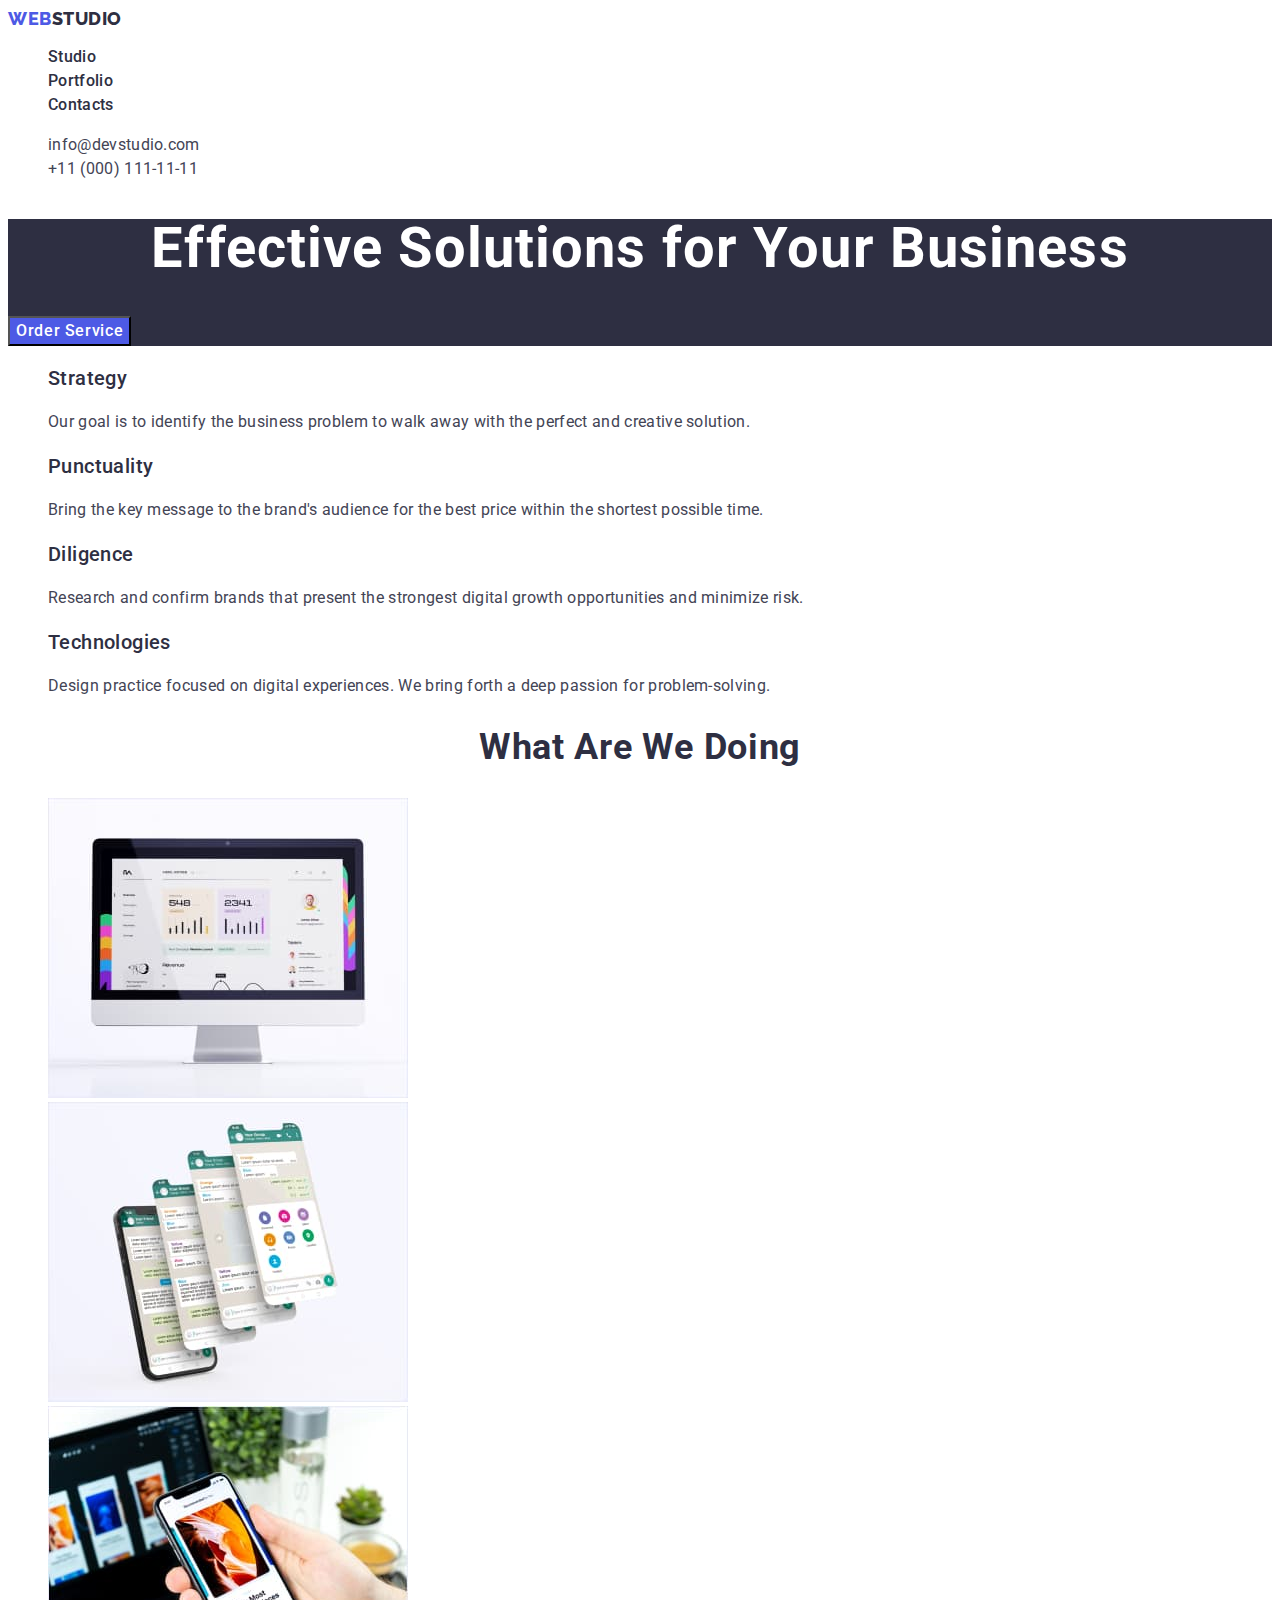
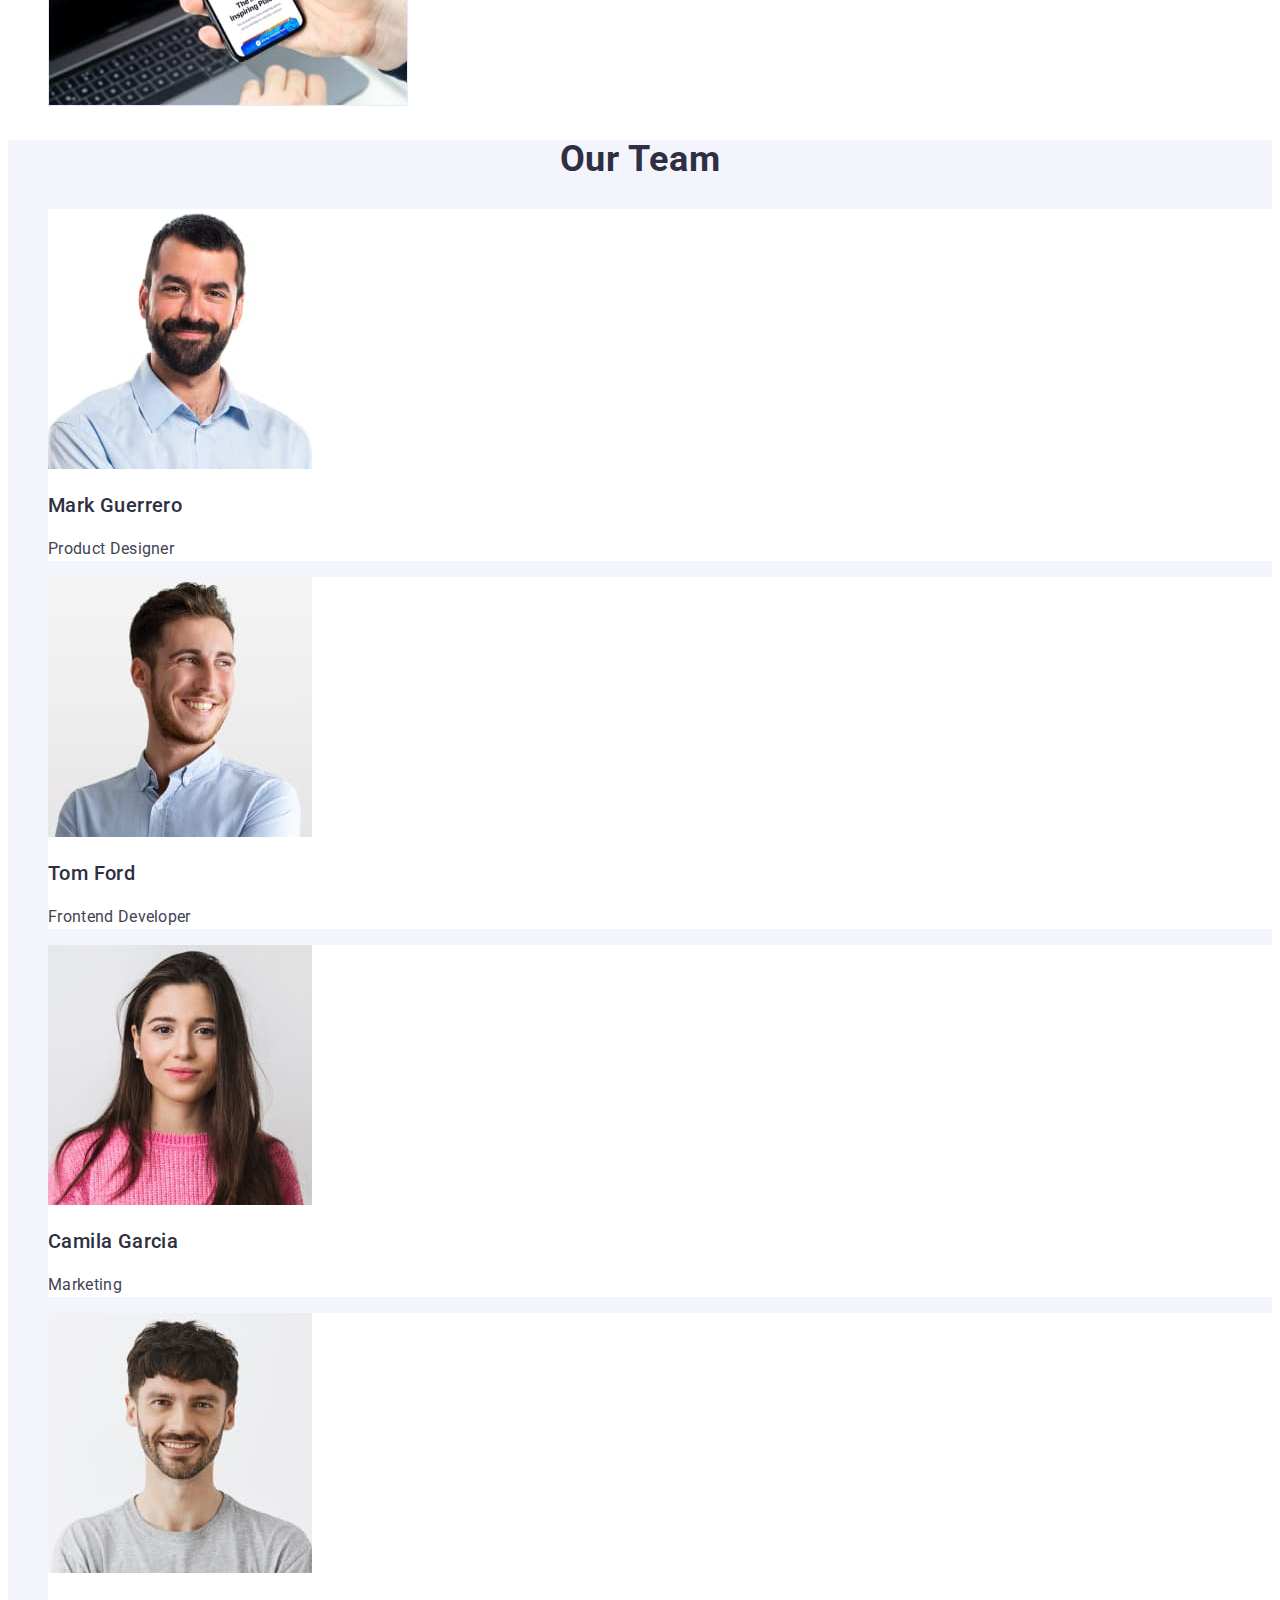
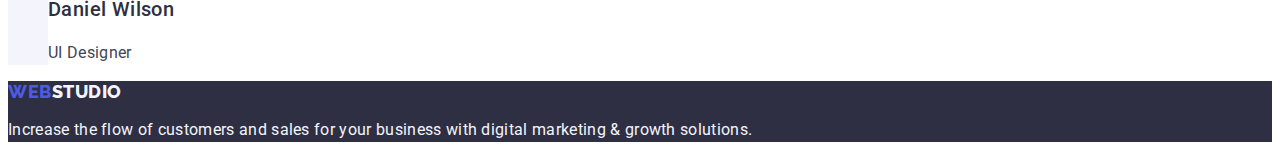
==== index.html @ 57d8a475 "Initial commit" ====
<!DOCTYPE html>
<html lang="en">
  <head>
    <meta charset="UTF-8" />
    <meta name="viewport" content="width=device-width, initial-scale=1.0" />
    <title>Effective Solutions for Your Business</title>
    <link rel="preconnect" href="https://fonts.googleapis.com">
    <link rel="preconnect" href="https://fonts.gstatic.com" crossorigin>
    <link href="https://fonts.googleapis.com/css2?family=Raleway:wght@800&family=Roboto:wght@400;500;700;900&display=swap" rel="stylesheet">
    <link rel="stylesheet" href="./css/styles.css" />
  </head>
  <body>
    <header>
      <nav>
        <a href="./index.html" class="logo link">Web<span class="hlogo-span">Studio</span></a>
        <ul class="list">
          <li><a href="./index.html" class="nlist-link link">Studio</a></li>
          <li><a href="./portfolio.html" class="nlist-link link">Portfolio</a></li>
          <li><a href="" class="nlist-link link">Contacts</a></li>
        </ul>
      </nav>

      <address class="address">
        <ul class="list">
          <li>
            <a href="mailto:info@devstudio.com" class="addr-link link">info@devstudio.com</a>
          </li>
          <li>
            <a href="tel:+110001111111" class="addr-link link">+11 (000) 111-11-11</a>
          </li>
        </ul>
      </address>
    </header>

    <main>
      <!-- section hero -->
      <section class="section-hero">
        <h1 class="hero-title">Effective Solutions for Your Business</h1>
        <button class="hero-btn" type="button">Order Service</button>
      </section>

      <!-- second section -->
      <section>
        <h2 hidden>second section</h2>
        <ul class="list">
          <li>
            <h3 class="feature-h">Strategy</h3>
            <p class="feature-p">
              Our goal is to identify the business problem to walk away with the perfect and
              creative solution.
            </p>
          </li>
          <li>
            <h3 class="feature-h">Punctuality</h3>
            <p class="feature-p">
              Bring the key message to the brand's audience for the best price within the shortest
              possible time.
            </p>
          </li>
          <li>
            <h3 class="feature-h">Diligence</h3>
            <p class="feature-p">
              Research and confirm brands that present the strongest digital growth opportunities
              and minimize risk.
            </p>
          </li>
          <li>
            <h3 class="feature-h">Technologies</h3>
            <p class="feature-p">
              Design practice focused on digital experiences. We bring forth a deep passion for
              problem-solving.
            </p>
          </li>
        </ul>
      </section>

      <!-- third section -->
      <section>
        <h2 class="doing-h">What are we doing</h2>
        <ul class="list">
          <li><img src="./images/main/work/monitor.jpg" alt="monitor with diagrams" width="360" /></li>
          <li>
            <img src="./images/main/work/phone_trippled.jpg" alt="phone screenshots" width="360"/>
          </li>
          <li>
            <img src="./images/main/work/phone_pc.jpg" alt="phone and laptop" width="360" />
          </li>
        </ul>
      </section>

      <!-- fouth section -->
      <section class="team-section">
        <h2 class="doing-h">Our Team</h2>
        <ul class="list">
          <li class="team-item">
            <img src="./images/main/team/mark_guerrero.jpg" alt="Mark Guerrero" width="264" />
            <h3 class="team-h">Mark Guerrero</h3>
            <p class="team-p">Product Designer</p>
          </li>
          <li class="team-item">
            <img src="./images/main/team/tom_ford.jpg" alt="Tom Ford" width="264" />
            <h3 class="team-h">Tom Ford</h3>
            <p class="team-p">Frontend Developer</p>
          </li>
          <li class="team-item">
            <img src="./images/main/team/camila_garcia.jpg" alt="Camila Garcia" width="264" />
            <h3 class="team-h">Camila Garcia</h3>
            <p class="team-p">Marketing</p>
          </li>
          <li class="team-item">
            <img src="./images/main/team/daniel_wilson.jpg" alt="Daniel Wilson" width="264" />
            <h3 class="team-h">Daniel Wilson</h3>
            <p class="team-p">UI Designer</p>
          </li>
        </ul>
      </section>
    </main>

    <!-- footer -->
    <footer class="footer">
      <a href="./index.html" class="logo link">Web<span class="flogo-span">Studio</span></a>
      <p class="footer-p">
        Increase the flow of customers and sales for your business with digital marketing & growth
        solutions.
      </p>
    </footer>
  </body>
</html>
---- css/styles.css ----
:root {
    --main-color: #2E2F42;
    --logo-color: #4D5AE5;
    --light-color: #FFFFFF;
    --dark-color: #434455;
    --btn-hover: #404BBF;
    --btn-active: #f4f4fd;
    --prim-fnt: Roboto, sans-serif;
    --sec-fnt: Raleway, sans-serif;
}

body {
    font-family: var(--prim-fnt);
    color: var(--dark-color);
    background-color: var(--light-color);
    text-decoration: none;
    font-style: normal;
}

ul,
ol {
    list-style-type: none;
}

.link {
    text-decoration: none;
}

a, address {
    text-decoration: none;
    color: currentColor;
    font-style: inherit;
    color: var(--main-color);
}

/* logo header */
.logo {
    font-family: var(--sec-fnt);
    text-transform: uppercase;
    text-decoration: none;
    color: var(--logo-color);
    font-weight: 800;
    font-size: 18px;
    line-height: 1.17;
    letter-spacing: 0.03em;
}

.hlogo-span {
    color: var(--main-color);
}

.list {
    list-style: none;
}

.nlist-link {
    font-weight: 500;
    font-size: 16px;
    line-height: 1.5;
    letter-spacing: 0.02em;
    color: var(--main-color);
}

.nlist-link:hover,
.nlist-link:focus,
.addr-link:hover,
.addr-link:focus {
    color: #404bbf;

}

.addr-link {
    font-size: 16px;
    line-height: 1.5;
    letter-spacing: 0.02em;
    color: var(--dark-color);
}

/* footer */
.footer {
    background-color: var(--main-color);
    color: var(--light-color);
}

.flogo-span {
    color: #F4F4FD;
}

.footer-p {
    line-height: 1.5;
    color: #F4F4FD;
    letter-spacing: 0.02em;
}


/* hero section */
.section-hero {
    background-color: var(--main-color);
}

.hero-title {
    color: var(--light-color);
    font-size: 56px;
    font-weight: 700;
    line-height: 1.07;
    letter-spacing: 0.02em;
    text-align: center;
}

.hero-btn {
    background-color: var(--logo-color);
    font-family: var(--prim-fnt);
    color: var(--light-color);
    font-size: 16px;
    font-weight: 500;
    line-height: 1.5;
    cursor: pointer;
    letter-spacing: 0.04em;
    text-align: center;
}

.hero-btn:hover, .hero-btn:focus {
    background-color: var(--btn-hover);
}

/* second section */
.feature-h {
    font-weight: 500;
    font-size: 20px;
    line-height: 1.2;
    letter-spacing: 0.02em;
    color: var(--main-color)
}

.feature-p {
    font-size: 16px;
    line-height: 1.5;
    letter-spacing: 0.02em;
    color: var(--dark-color);
}

/* third section */

.doing-h {
    font-size: 36px;
    line-height: 1.11;
    text-align: center;
    letter-spacing: 0.02em;
    text-transform: capitalize;
    color: var(--main-color);
}

/* fourth section */

.team-section {
    background-color: #F4F4FD;
}

.team-item {
    background-color: var(--light-color);
}

.team-h {
    font-weight: 500;
    font-size: 20px;
    line-height: 1.2;
    letter-spacing: 0.02em;
    color: var(--main-color)
}

.team-p {
    font-size: 16px;
    line-height: 1.5;
    letter-spacing: 0.02em;
    color: var(--dark-color);
}

/* portfolio button list */

.btn-list button {
    text-transform: capitalize
}

.btn-item {
    font-family: var(--prim-fnt);
    font-weight: 500;
    font-size: 16px;
    line-height: 1.5;
    text-transform: capitalize;
    letter-spacing: 0.04em;
    background-color: var(--btn-active);
    color: var(--logo-color);
    cursor: pointer;
}

.btn-item:hover,
.btn-item:focus,
.btn-item:hover,
.btn-item:focus {
    color: var(--light-color);
    background-color: var(--btn-hover);
} 


.portfolio-section {
    text-transform: capitalize;
}

.portfolio-section h3 p {
    text-transform: inherit;
}
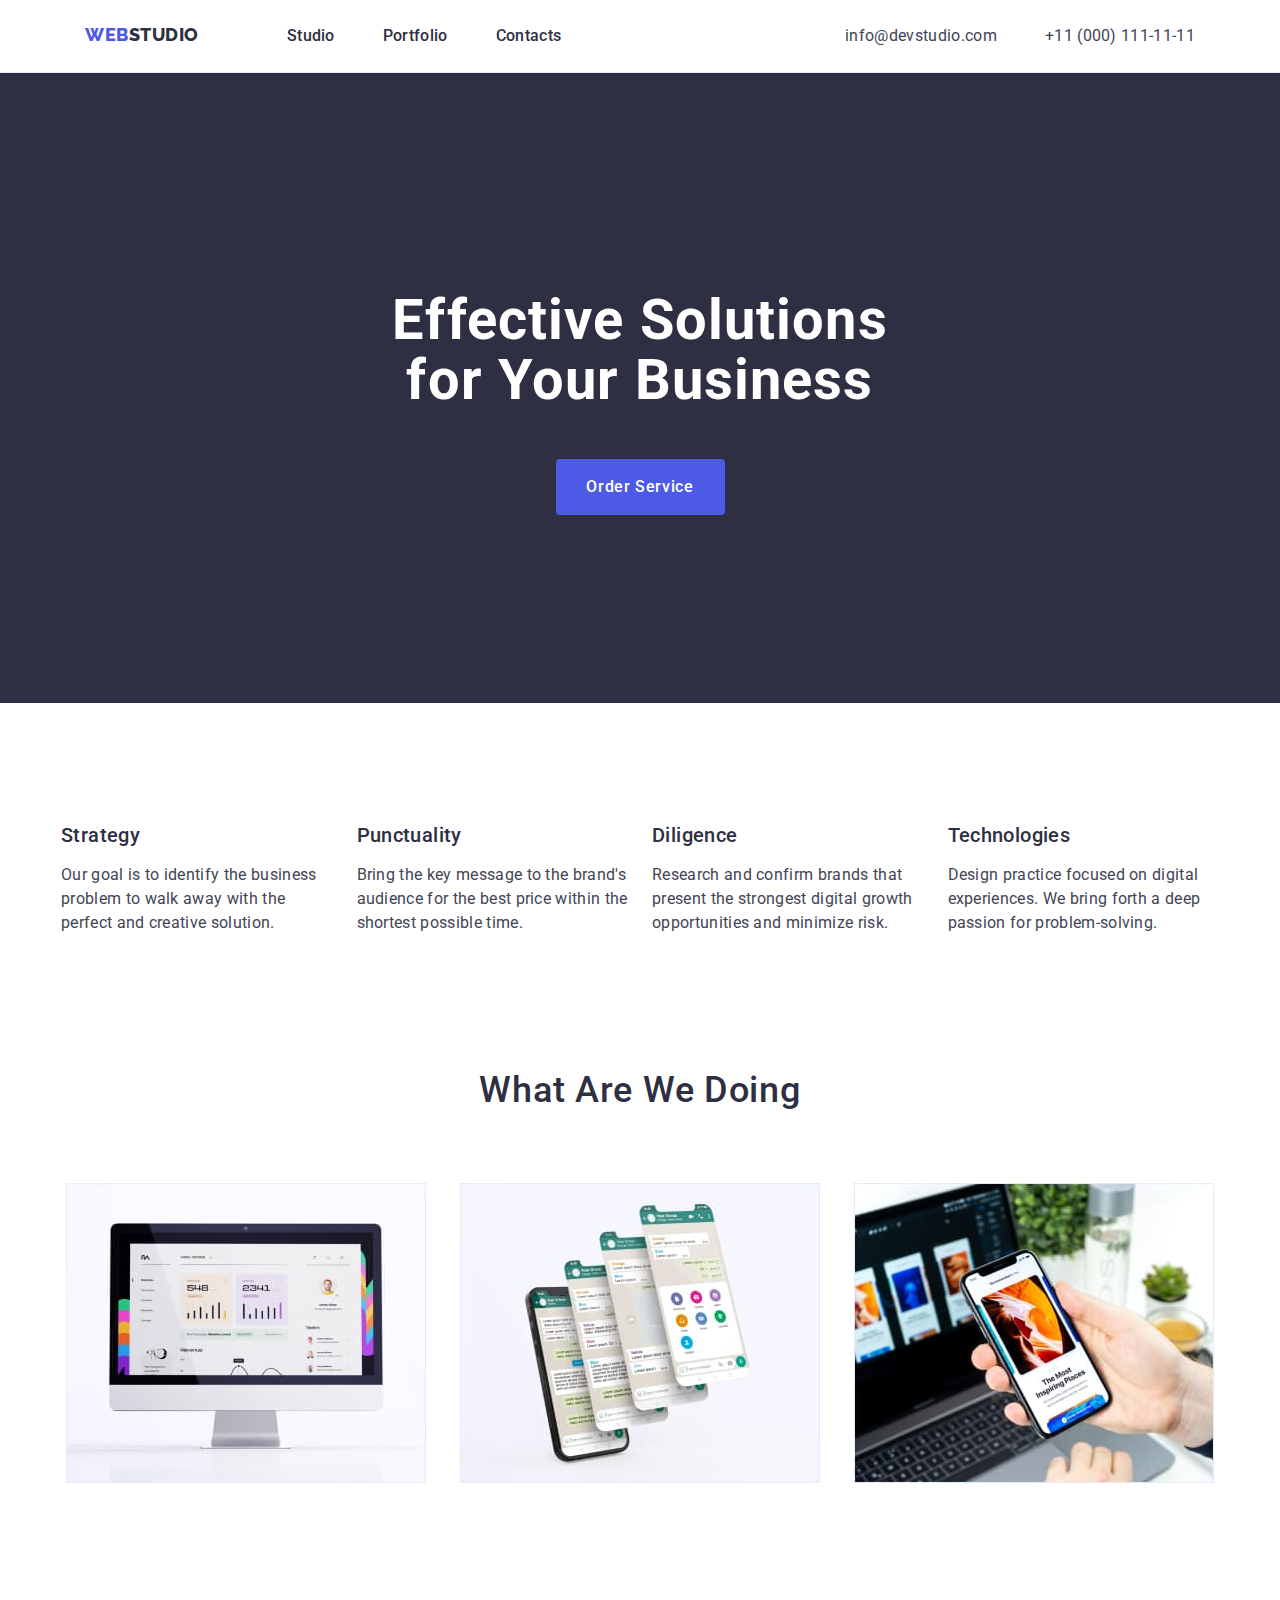
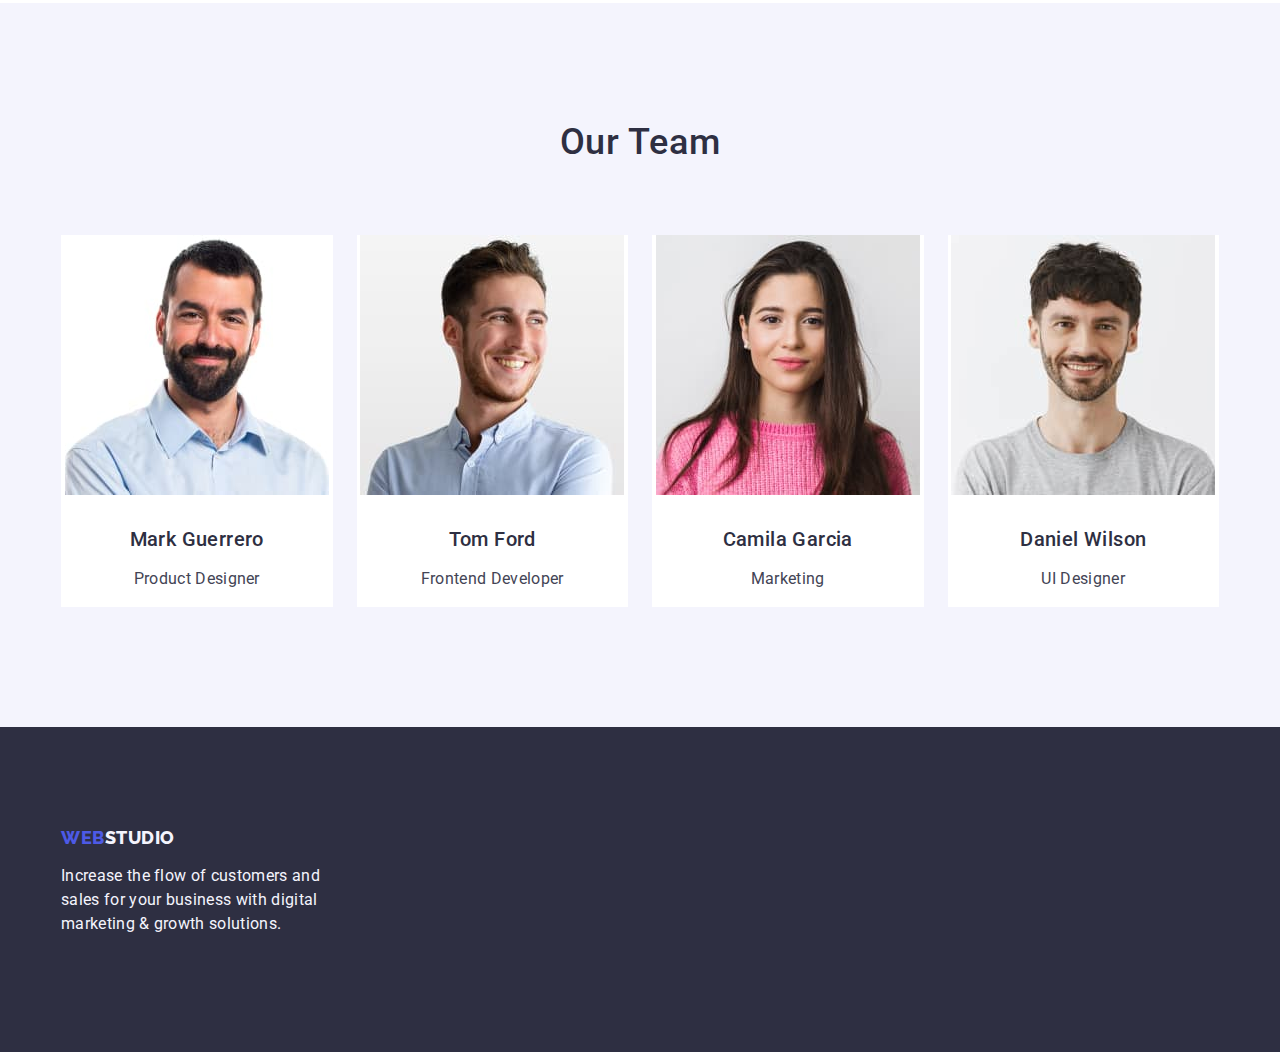
==== commit 1b66d4c1: "third-task-first-try" ====
--- a/index.html
+++ b/index.html
@@ -10,119 +10,137 @@
     <link rel="stylesheet" href="./css/styles.css" />
   </head>
   <body>
-    <header>
-      <nav>
-        <a href="./index.html" class="logo link">Web<span class="hlogo-span">Studio</span></a>
-        <ul class="list">
-          <li><a href="./index.html" class="nlist-link link">Studio</a></li>
-          <li><a href="./portfolio.html" class="nlist-link link">Portfolio</a></li>
-          <li><a href="" class="nlist-link link">Contacts</a></li>
-        </ul>
-      </nav>
+    <div class="page-container">
+      <header class="header">
+        <div class="header-div container">
+          <nav class="menu">
+            <a href="./index.html" class="logo link">Web<span class="hlogo-span">Studio</span></a>
+            <ul class="list header-list">
+              <li><a href="./index.html" class="nlist-link link">Studio</a></li>
+              <li><a href="./portfolio.html" class="nlist-link link">Portfolio</a></li>
+              <li><a href="" class="nlist-link link">Contacts</a></li>
+            </ul>
+          </nav>
+          <address class="address">
+            <ul class="list addr-list">
+              <li>
+                <a href="mailto:info@devstudio.com" class="addr-link link">info@devstudio.com</a>
+              </li>
+              <li>
+                <a href="tel:+110001111111" class="addr-link link">+11 (000) 111-11-11</a>
+              </li>
+            </ul>
+          </address>
+        </div>
+      </header>
 
-      <address class="address">
-        <ul class="list">
-          <li>
-            <a href="mailto:info@devstudio.com" class="addr-link link">info@devstudio.com</a>
-          </li>
-          <li>
-            <a href="tel:+110001111111" class="addr-link link">+11 (000) 111-11-11</a>
-          </li>
-        </ul>
-      </address>
-    </header>
+      <main>
+        <!-- section hero -->
+        <section class="section-hero">
+          <div class="container">          
+            <h1 h1 class="hero-title">Effective Solutions for Your Business</h1>
+            <button class="hero-btn" type="button">Order Service</button>
+          </div> 
 
-    <main>
-      <!-- section hero -->
-      <section class="section-hero">
-        <h1 class="hero-title">Effective Solutions for Your Business</h1>
-        <button class="hero-btn" type="button">Order Service</button>
-      </section>
+        </section>
 
-      <!-- second section -->
-      <section>
-        <h2 hidden>second section</h2>
-        <ul class="list">
-          <li>
-            <h3 class="feature-h">Strategy</h3>
-            <p class="feature-p">
-              Our goal is to identify the business problem to walk away with the perfect and
-              creative solution.
+        <!-- second section -->
+        <section class="second-section">
+          <div class="container">          
+            <h2 class="visually-hidden">second section</h2>
+            <ul class="list second-s-ul">
+              <li class="feature-list-item">
+                <h3 class="feature-h">Strategy</h3>
+                <p class="feature-p">
+                  Our goal is to identify the business problem to walk away with the perfect and
+                  creative solution.
+                </p>
+              </li>
+              <li class="feature-list-item">
+                <h3 class="feature-h">Punctuality</h3>
+                <p class="feature-p">
+                  Bring the key message to the brand's audience for the best price within the shortest
+                  possible time.
+                </p>
+              </li>
+              <li class="feature-list-item">
+                <h3 class="feature-h">Diligence</h3>
+                <p class="feature-p">
+                  Research and confirm brands that present the strongest digital growth opportunities
+                  and minimize risk.
+                </p>
+              </li>
+              <li class="feature-list-item">
+                <h3 class="feature-h">Technologies</h3>
+                <p class="feature-p">
+                  Design practice focused on digital experiences. We bring forth a deep passion for
+                  problem-solving.
+                </p>
+              </li>
+            </ul>
+          </div>          
+        </section>
+
+        <!-- third section -->
+        <section class="third-section">
+          <div class="container">
+            <h2 class="doing-h">What are we doing</h2>
+            <ul class="list doing-ul">
+              <li class="doing-item">
+                <img src="./images/main/work/monitor.jpg" alt="monitor with diagrams" width="360" />
+              </li>
+              <li class="doing-item">
+                <img src="./images/main/work/phone_trippled.jpg" alt="phone screenshots" width="360"/>
+              </li>
+              <li class="doing-item">
+                <img src="./images/main/work/phone_pc.jpg" alt="phone and laptop" width="360" />
+              </li>
+            </ul>
+          </div>
+        </section>
+
+        <!-- fouth section -->
+        <section class="team-section">
+          <div class="container">          
+            <h2 class="team-h">Our Team</h2>
+            <ul class="list team-list">
+              <li class="team-item">
+                <img src="./images/main/team/mark_guerrero.jpg" alt="Mark Guerrero" width="264" height="260" />
+                <h3 class="team-name">Mark Guerrero</h3>
+                <p class="team-position">Product Designer</p>
+              </li>
+              <li class="team-item">
+                <img src="./images/main/team/tom_ford.jpg" alt="Tom Ford" width="264" height="260" />
+                <h3 class="team-name">Tom Ford</h3>
+                <p class="team-position">Frontend Developer</p>
+              </li>
+              <li class="team-item">
+                <img src="./images/main/team/camila_garcia.jpg" alt="Camila Garcia" width="264" height="260" />
+                <h3 class="team-name">Camila Garcia</h3>
+                <p class="team-position">Marketing</p>
+              </li>
+              <li class="team-item">
+                <img src="./images/main/team/daniel_wilson.jpg" alt="Daniel Wilson" width="264" height="260" />
+                <h3 class="team-name">Daniel Wilson</h3>
+                <p class="team-position">UI Designer</p>
+              </li>
+            </ul>
+          </div>
+        </section>
+      </main>
+
+      <!-- footer -->
+      <footer class="footer">
+        <div class="container">
+          <div class="footer-block">
+            <a href="./index.html" class="logo flogo link">Web<span class="flogo-span">Studio</span></a>
+            <p class="footer-p">
+              Increase the flow of customers and sales for your business with digital marketing & growth
+              solutions.
             </p>
-          </li>
-          <li>
-            <h3 class="feature-h">Punctuality</h3>
-            <p class="feature-p">
-              Bring the key message to the brand's audience for the best price within the shortest
-              possible time.
-            </p>
-          </li>
-          <li>
-            <h3 class="feature-h">Diligence</h3>
-            <p class="feature-p">
-              Research and confirm brands that present the strongest digital growth opportunities
-              and minimize risk.
-            </p>
-          </li>
-          <li>
-            <h3 class="feature-h">Technologies</h3>
-            <p class="feature-p">
-              Design practice focused on digital experiences. We bring forth a deep passion for
-              problem-solving.
-            </p>
-          </li>
-        </ul>
-      </section>
-
-      <!-- third section -->
-      <section>
-        <h2 class="doing-h">What are we doing</h2>
-        <ul class="list">
-          <li><img src="./images/main/work/monitor.jpg" alt="monitor with diagrams" width="360" /></li>
-          <li>
-            <img src="./images/main/work/phone_trippled.jpg" alt="phone screenshots" width="360"/>
-          </li>
-          <li>
-            <img src="./images/main/work/phone_pc.jpg" alt="phone and laptop" width="360" />
-          </li>
-        </ul>
-      </section>
-
-      <!-- fouth section -->
-      <section class="team-section">
-        <h2 class="doing-h">Our Team</h2>
-        <ul class="list">
-          <li class="team-item">
-            <img src="./images/main/team/mark_guerrero.jpg" alt="Mark Guerrero" width="264" />
-            <h3 class="team-h">Mark Guerrero</h3>
-            <p class="team-p">Product Designer</p>
-          </li>
-          <li class="team-item">
-            <img src="./images/main/team/tom_ford.jpg" alt="Tom Ford" width="264" />
-            <h3 class="team-h">Tom Ford</h3>
-            <p class="team-p">Frontend Developer</p>
-          </li>
-          <li class="team-item">
-            <img src="./images/main/team/camila_garcia.jpg" alt="Camila Garcia" width="264" />
-            <h3 class="team-h">Camila Garcia</h3>
-            <p class="team-p">Marketing</p>
-          </li>
-          <li class="team-item">
-            <img src="./images/main/team/daniel_wilson.jpg" alt="Daniel Wilson" width="264" />
-            <h3 class="team-h">Daniel Wilson</h3>
-            <p class="team-p">UI Designer</p>
-          </li>
-        </ul>
-      </section>
-    </main>
-
-    <!-- footer -->
-    <footer class="footer">
-      <a href="./index.html" class="logo link">Web<span class="flogo-span">Studio</span></a>
-      <p class="footer-p">
-        Increase the flow of customers and sales for your business with digital marketing & growth
-        solutions.
-      </p>
-    </footer>
+          </div>
+        </div>
+      </footer>
+    </div>
   </body>
 </html>
--- a/css/styles.css
+++ b/css/styles.css
@@ -7,6 +7,27 @@
     --btn-active: #f4f4fd;
     --prim-fnt: Roboto, sans-serif;
     --sec-fnt: Raleway, sans-serif;
+    --btn: #e7e9fc;
+}
+
+/* Reset */
+h1,
+h2,
+h3,
+h4,
+h5,
+h6,
+ul,
+ol,
+body {
+    margin: 0;
+    padding: 0;
+    box-sizing: border-box;
+}
+
+img {
+    display: block;
+    margin: 0 auto;
 }
 
 body {
@@ -17,6 +38,45 @@
     font-style: normal;
 }
 
+.header {
+    border-bottom: 1px solid #e7e9fc;
+    padding: 24px 0;
+}
+
+.container {
+    width: 1158px;
+    margin: 0 auto;
+    padding: 0 15px;
+}
+
+.header-div {
+    display: flex;
+    align-items: center;
+    justify-content: space-between;
+}
+
+.menu-nav {
+    display: flex;
+    align-items: center;
+    padding: 24px 0;
+}
+
+
+.list {
+    list-style: none;
+}
+
+.menu {
+    display: flex;
+    justify-content: center;
+    gap: 40px;
+}
+
+.header-list, .addr-list {
+    display: flex;
+}
+
+
 ul,
 ol {
     list-style-type: none;
@@ -33,8 +93,13 @@
     color: var(--main-color);
 }
 
+.address {
+    display: flex;
+}
+
 /* logo header */
 .logo {
+    display: flex;
     font-family: var(--sec-fnt);
     text-transform: uppercase;
     text-decoration: none;
@@ -43,22 +108,21 @@
     font-size: 18px;
     line-height: 1.17;
     letter-spacing: 0.03em;
+    padding: 0 24px;
 }
 
 .hlogo-span {
     color: var(--main-color);
 }
 
-.list {
-    list-style: none;
-}
-
 .nlist-link {
     font-weight: 500;
     font-size: 16px;
     line-height: 1.5;
     letter-spacing: 0.02em;
     color: var(--main-color);
+    padding: 0 24px;
+
 }
 
 .nlist-link:hover,
@@ -74,32 +138,22 @@
     line-height: 1.5;
     letter-spacing: 0.02em;
     color: var(--dark-color);
-}
-
-/* footer */
-.footer {
-    background-color: var(--main-color);
-    color: var(--light-color);
-}
-
-.flogo-span {
-    color: #F4F4FD;
-}
-
-.footer-p {
-    line-height: 1.5;
-    color: #F4F4FD;
-    letter-spacing: 0.02em;
-}
-
-
+    padding: 0 24px;
+
+}
 /* hero section */
 .section-hero {
     background-color: var(--main-color);
-}
+    padding: 188px 0;
+}
+
 
 .hero-title {
     color: var(--light-color);
+    max-width: 496px;
+    margin: auto;
+    margin-bottom: 48px;
+    padding-top: 30px;
     font-size: 56px;
     font-weight: 700;
     line-height: 1.07;
@@ -108,6 +162,12 @@
 }
 
 .hero-btn {
+    display: block;
+    margin: 15px auto auto;
+    height: 56px;
+    min-width: 169px;
+    border: none;
+    border-radius: 4px;
     background-color: var(--logo-color);
     font-family: var(--prim-fnt);
     color: var(--light-color);
@@ -124,43 +184,105 @@
 }
 
 /* second section */
+.second-section {
+    padding: 120px 0;
+}
+
+.second-s-ul {
+    display: flex;
+    gap: 24px;
+}
+
+.feature-list-item {
+    flex-basis: calc((100% - 72px) / 4);
+}
+
+.visually-hidden {
+    position: absolute;
+    width: 1px;
+    height: 1px;
+    margin: -1px;
+    border: 0;
+    padding: 0;
+    white-space: nowrap;
+    clip-path: inset(100%);
+    clip: rect(0 0 0 0);
+    overflow: hidden;
+}
+
 .feature-h {
     font-weight: 500;
     font-size: 20px;
     line-height: 1.2;
     letter-spacing: 0.02em;
-    color: var(--main-color)
+    color: var(--main-color);
+    margin-bottom: 8px;
 }
 
 .feature-p {
     font-size: 16px;
     line-height: 1.5;
+    font-weight: 400;
     letter-spacing: 0.02em;
     color: var(--dark-color);
 }
 
 /* third section */
-
-.doing-h {
+.third-section {
+    padding-bottom: 120px;
+
+}
+
+.doing-h, .team-h {
     font-size: 36px;
+    font-weight: 500;
     line-height: 1.11;
     text-align: center;
     letter-spacing: 0.02em;
     text-transform: capitalize;
     color: var(--main-color);
+    margin-bottom: 72px;
+}
+
+.doing-ul, .team-list {
+    display: flex;
+    gap: 24px;
+}
+
+.doing-item {
+   flex-basis: calc((100% - 48px) / 3);
 }
 
 /* fourth section */
-
 .team-section {
-    background-color: #F4F4FD;
+    padding: 120px 0;
+    background-color: var(--btn-active);
+}
+
+.team-list {
+    display: flex;
+    gap: 24px;
 }
 
 .team-item {
+    box-sizing: border-box;
     background-color: var(--light-color);
-}
-
-.team-h {
+    width: calc((100% - 72px) / 4);
+    border-radius: 0px 0px 0px 0px;
+    padding: 0;
+    margin: 0;
+}
+
+.team-image {
+    padding: 0;
+    margin: 0;
+    display: block;
+}
+
+.team-name {
+    margin-top: 32px;
+    text-align: center;
+    margin-bottom: 8px;
     font-weight: 500;
     font-size: 20px;
     line-height: 1.2;
@@ -168,20 +290,28 @@
     color: var(--main-color)
 }
 
-.team-p {
-    font-size: 16px;
+.team-position {
+    font-size: 16px;
+    text-align: center;
     line-height: 1.5;
     letter-spacing: 0.02em;
     color: var(--dark-color);
 }
 
 /* portfolio button list */
-
-.btn-list button {
+.btn-list {
+    margin: 86px auto 72px;
+    display: flex;
+    justify-content: center;
+    gap: 24px;
+}
+
+
+.btn-list .btn {
     text-transform: capitalize
 }
 
-.btn-item {
+.btn {
     font-family: var(--prim-fnt);
     font-weight: 500;
     font-size: 16px;
@@ -191,16 +321,20 @@
     background-color: var(--btn-active);
     color: var(--logo-color);
     cursor: pointer;
-}
-
-.btn-item:hover,
-.btn-item:focus,
-.btn-item:hover,
-.btn-item:focus {
+    padding: 12px 24px;
+    border-radius: 4px;
+    border: 1px solid var(--btn);
+}
+
+.btn:hover,
+.btn:focus,
+.btn:hover,
+.btn:focus {
     color: var(--light-color);
     background-color: var(--btn-hover);
 } 
 
+/* portfolio projicts */
 
 .portfolio-section {
     text-transform: capitalize;
@@ -208,4 +342,75 @@
 
 .portfolio-section h3 p {
     text-transform: inherit;
-}+}
+
+.projects {
+    box-sizing: border-box;
+    margin: 0;
+    padding: 0;
+    display: flex;
+    flex-wrap: wrap;
+    column-gap: 24px;
+    row-gap: 48px;
+    justify-content: center;
+    background-color: var(--light-color);
+}
+
+.proj-item {
+    flex-basis: calc((1128px - 48px) / 3);
+    box-sizing: border-box;
+}
+
+.card-text-blk {
+    padding: 28px 16px;
+    border: 1px solid var(--btn);
+    border-top: none;
+}
+
+.proj-h {
+    margin-bottom: 8px;
+    font-weight: 500;
+    font-size: 20px;
+    line-height: 1.2;
+    letter-spacing: 0.02em;
+}
+
+.proj-p {
+    margin: 0;
+    padding: 0;
+    font-size: 16px;
+    line-height: 1.5;
+    letter-spacing: 0.02em;
+    color: var(--dark-color);
+}
+
+
+/* footer */
+.footer {
+    background-color: var(--main-color);
+    color: var(--light-color);
+    padding: 100px 0;
+}
+
+.footer-block {
+    box-sizing: border-box;
+    width: 264px;
+    padding: 0;
+}
+
+.flogo-span {
+    color: #F4F4FD;
+
+}
+
+.flogo {
+    padding: 0;
+} 
+
+.footer-p {
+    line-height: 1.5;
+    color: var(--btn-active);
+    letter-spacing: 0.02em;
+    font-size: 16px;
+    font-weight: 400;
+}
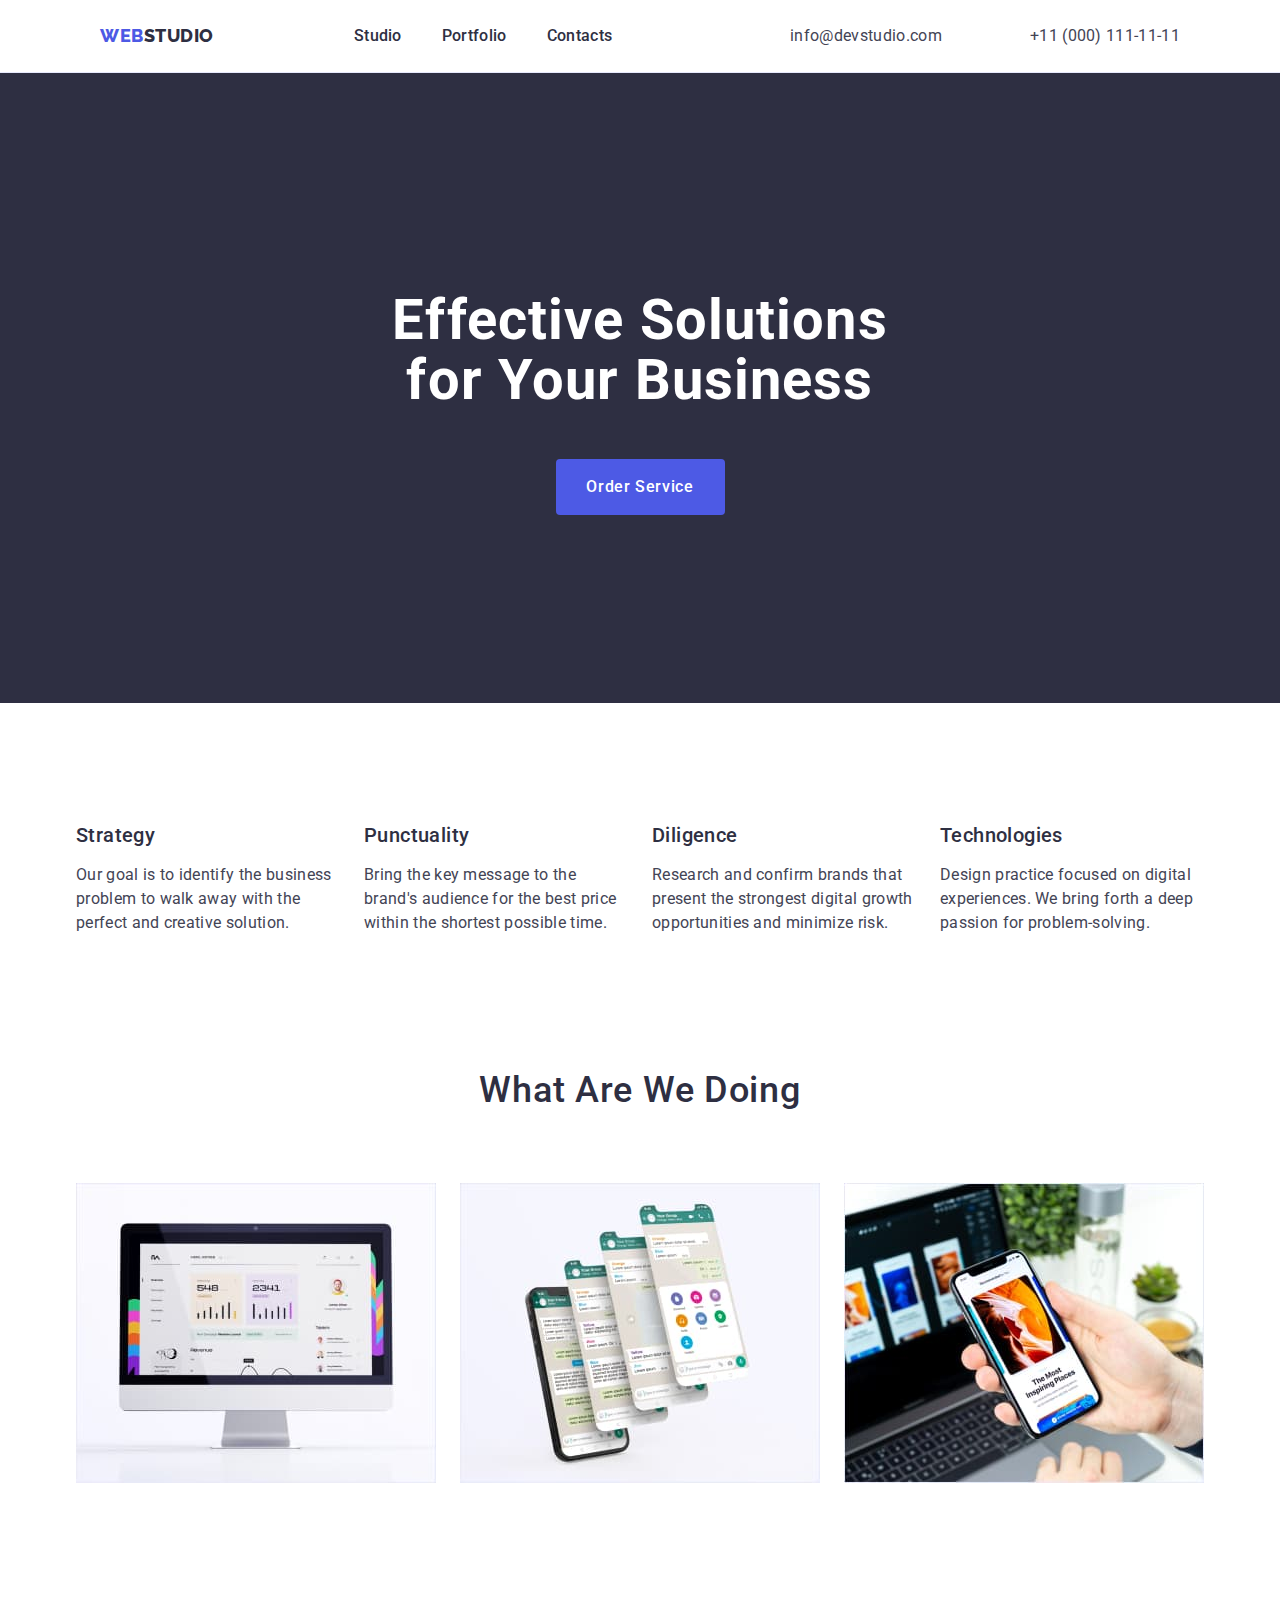
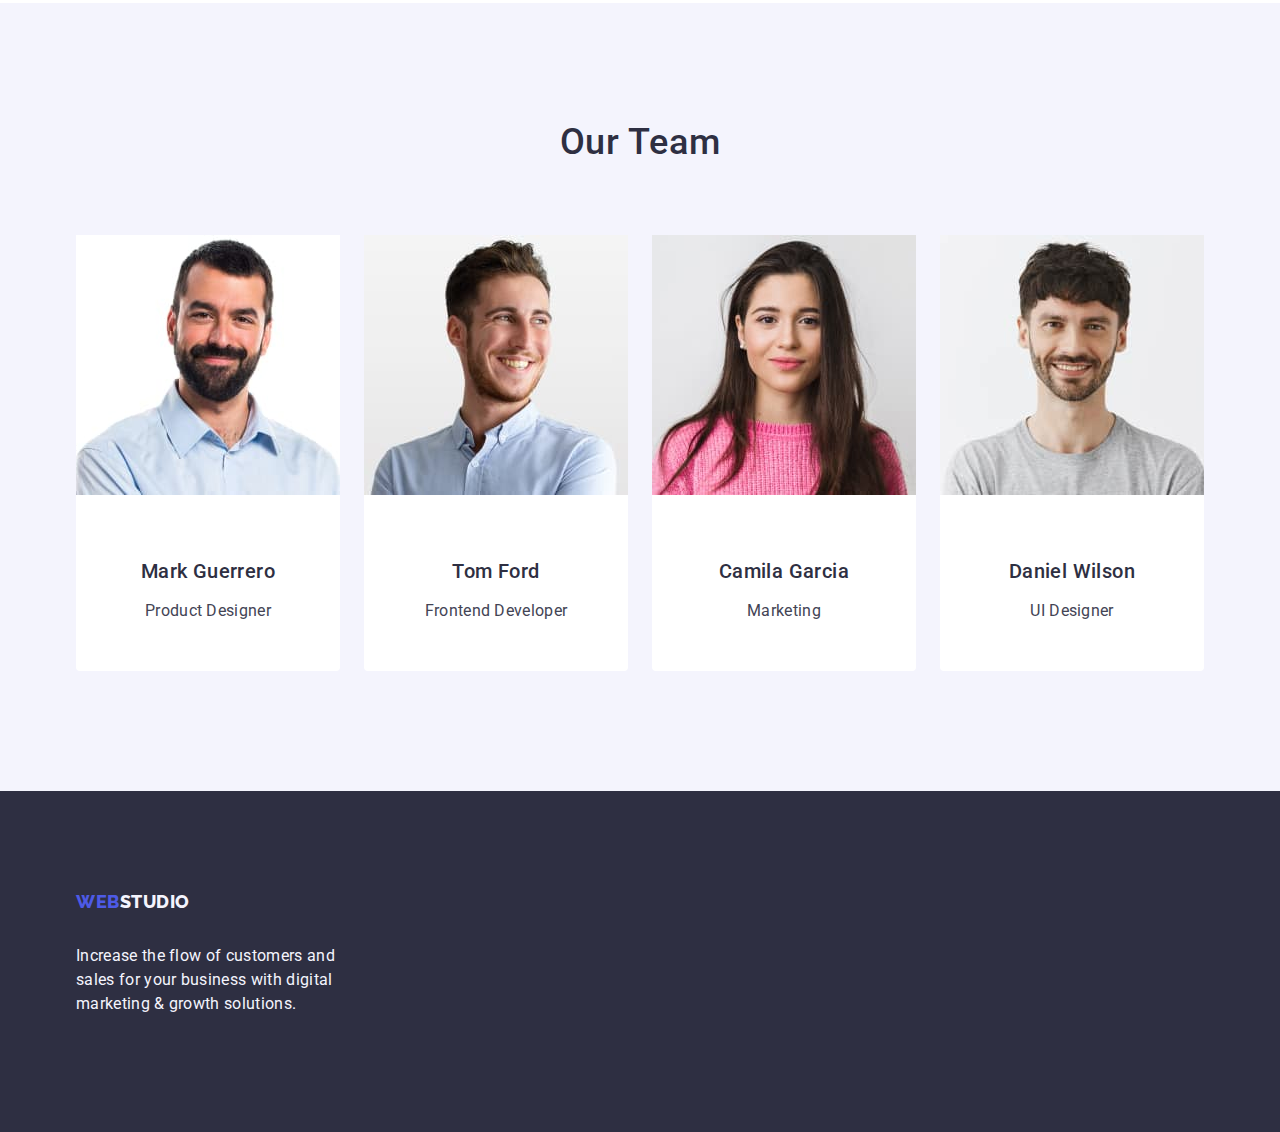
==== commit 86567579: "third task second try" ====
--- a/index.html
+++ b/index.html
@@ -4,143 +4,180 @@
     <meta charset="UTF-8" />
     <meta name="viewport" content="width=device-width, initial-scale=1.0" />
     <title>Effective Solutions for Your Business</title>
-    <link rel="preconnect" href="https://fonts.googleapis.com">
-    <link rel="preconnect" href="https://fonts.gstatic.com" crossorigin>
-    <link href="https://fonts.googleapis.com/css2?family=Raleway:wght@800&family=Roboto:wght@400;500;700;900&display=swap" rel="stylesheet">
+
+    <!-- Fonts -->
+    <link rel="preconnect" href="https://fonts.googleapis.com" />
+    <link rel="preconnect" href="https://fonts.gstatic.com" crossorigin />
+    <link
+      href="https://fonts.googleapis.com/css2?family=Raleway:wght@800&family=Roboto:wght@400;500;700;900&display=swap"
+      rel="stylesheet"
+    />
+
+    <!-- Normalize -->
+    <link
+      rel="stylesheet"
+      href="https://cdn.jsdelivr.net/npm/modern-normalize@2.0.0/modern-normalize.min.css"
+    />
+    <link rel="stylesheet" href="./css/modern-normalize.min.css" />
+
+    <!-- Custom styles -->
     <link rel="stylesheet" href="./css/styles.css" />
   </head>
+
   <body>
-    <div class="page-container">
-      <header class="header">
-        <div class="header-div container">
-          <nav class="menu">
-            <a href="./index.html" class="logo link">Web<span class="hlogo-span">Studio</span></a>
-            <ul class="list header-list">
-              <li><a href="./index.html" class="nlist-link link">Studio</a></li>
-              <li><a href="./portfolio.html" class="nlist-link link">Portfolio</a></li>
-              <li><a href="" class="nlist-link link">Contacts</a></li>
-            </ul>
-          </nav>
-          <address class="address">
-            <ul class="list addr-list">
-              <li>
-                <a href="mailto:info@devstudio.com" class="addr-link link">info@devstudio.com</a>
-              </li>
-              <li>
-                <a href="tel:+110001111111" class="addr-link link">+11 (000) 111-11-11</a>
-              </li>
-            </ul>
-          </address>
+    <header class="header">
+      <div class="header-div container">
+        <nav class="menu">
+          <a href="./index.html" class="logo link">Web<span class="hlogo-span">Studio</span></a>
+          <ul class="list header-list">
+            <li><a href="./index.html" class="nlist-link link">Studio</a></li>
+            <li><a href="./portfolio.html" class="nlist-link link">Portfolio</a></li>
+            <li><a href="" class="nlist-link link">Contacts</a></li>
+          </ul>
+        </nav>
+        <address class="address">
+          <ul class="list addr-list">
+            <li>
+              <a href="mailto:info@devstudio.com" class="addr-link link">info@devstudio.com</a>
+            </li>
+            <li>
+              <a href="tel:+110001111111" class="addr-link link">+11 (000) 111-11-11</a>
+            </li>
+          </ul>
+        </address>
+      </div>
+    </header>
+
+    <main>
+      <!-- section hero -->
+      <section class="section-hero">
+        <div class="container">
+          <h1 class="hero-title">Effective Solutions for Your Business</h1>
+          <button class="hero-btn" type="button">Order Service</button>
         </div>
-      </header>
+      </section>
 
-      <main>
-        <!-- section hero -->
-        <section class="section-hero">
-          <div class="container">          
-            <h1 h1 class="hero-title">Effective Solutions for Your Business</h1>
-            <button class="hero-btn" type="button">Order Service</button>
-          </div> 
+      <!-- second section -->
+      <section class="second-section">
+        <div class="container">
+          <h2 class="visually-hidden">second section</h2>
+          <ul class="list second-s-ul">
+            <li class="feature-list-item">
+              <h3 class="feature-h">Strategy</h3>
+              <p class="feature-p">
+                Our goal is to identify the business problem to walk away with the perfect and
+                creative solution.
+              </p>
+            </li>
+            <li class="feature-list-item">
+              <h3 class="feature-h">Punctuality</h3>
+              <p class="feature-p">
+                Bring the key message to the brand's audience for the best price within the shortest
+                possible time.
+              </p>
+            </li>
+            <li class="feature-list-item">
+              <h3 class="feature-h">Diligence</h3>
+              <p class="feature-p">
+                Research and confirm brands that present the strongest digital growth opportunities
+                and minimize risk.
+              </p>
+            </li>
+            <li class="feature-list-item">
+              <h3 class="feature-h">Technologies</h3>
+              <p class="feature-p">
+                Design practice focused on digital experiences. We bring forth a deep passion for
+                problem-solving.
+              </p>
+            </li>
+          </ul>
+        </div>
+      </section>
 
-        </section>
+      <!-- third section -->
+      <section class="third-section">
+        <div class="container">
+          <h2 class="doing-h">What are we doing</h2>
+          <ul class="list doing-ul">
+            <li class="doing-item">
+              <img src="./images/main/work/monitor.jpg" alt="monitor with diagrams" width="360" />
+            </li>
+            <li class="doing-item">
+              <img
+                src="./images/main/work/phone_trippled.jpg"
+                alt="phone screenshots"
+                width="360"
+              />
+            </li>
+            <li class="doing-item">
+              <img src="./images/main/work/phone_pc.jpg" alt="phone and laptop" width="360" />
+            </li>
+          </ul>
+        </div>
+      </section>
 
-        <!-- second section -->
-        <section class="second-section">
-          <div class="container">          
-            <h2 class="visually-hidden">second section</h2>
-            <ul class="list second-s-ul">
-              <li class="feature-list-item">
-                <h3 class="feature-h">Strategy</h3>
-                <p class="feature-p">
-                  Our goal is to identify the business problem to walk away with the perfect and
-                  creative solution.
-                </p>
-              </li>
-              <li class="feature-list-item">
-                <h3 class="feature-h">Punctuality</h3>
-                <p class="feature-p">
-                  Bring the key message to the brand's audience for the best price within the shortest
-                  possible time.
-                </p>
-              </li>
-              <li class="feature-list-item">
-                <h3 class="feature-h">Diligence</h3>
-                <p class="feature-p">
-                  Research and confirm brands that present the strongest digital growth opportunities
-                  and minimize risk.
-                </p>
-              </li>
-              <li class="feature-list-item">
-                <h3 class="feature-h">Technologies</h3>
-                <p class="feature-p">
-                  Design practice focused on digital experiences. We bring forth a deep passion for
-                  problem-solving.
-                </p>
-              </li>
-            </ul>
-          </div>          
-        </section>
-
-        <!-- third section -->
-        <section class="third-section">
-          <div class="container">
-            <h2 class="doing-h">What are we doing</h2>
-            <ul class="list doing-ul">
-              <li class="doing-item">
-                <img src="./images/main/work/monitor.jpg" alt="monitor with diagrams" width="360" />
-              </li>
-              <li class="doing-item">
-                <img src="./images/main/work/phone_trippled.jpg" alt="phone screenshots" width="360"/>
-              </li>
-              <li class="doing-item">
-                <img src="./images/main/work/phone_pc.jpg" alt="phone and laptop" width="360" />
-              </li>
-            </ul>
-          </div>
-        </section>
-
-        <!-- fouth section -->
-        <section class="team-section">
-          <div class="container">          
-            <h2 class="team-h">Our Team</h2>
-            <ul class="list team-list">
-              <li class="team-item">
-                <img src="./images/main/team/mark_guerrero.jpg" alt="Mark Guerrero" width="264" height="260" />
+      <!-- fouth section -->
+      <section class="team-section">
+        <div class="container">
+          <h2 class="team-h">Our Team</h2>
+          <ul class="list team-list">
+            <li class="team-item">
+              <img
+                src="./images/main/team/mark_guerrero.jpg"
+                alt="Mark Guerrero"
+                width="264"
+                height="260"
+              />
+              <div class="team-txt-blk">
                 <h3 class="team-name">Mark Guerrero</h3>
                 <p class="team-position">Product Designer</p>
-              </li>
-              <li class="team-item">
-                <img src="./images/main/team/tom_ford.jpg" alt="Tom Ford" width="264" height="260" />
+              </div>
+            </li>
+            <li class="team-item">
+              <img src="./images/main/team/tom_ford.jpg" alt="Tom Ford" width="264" height="260" />
+              <div class="team-txt-blk">
                 <h3 class="team-name">Tom Ford</h3>
                 <p class="team-position">Frontend Developer</p>
-              </li>
-              <li class="team-item">
-                <img src="./images/main/team/camila_garcia.jpg" alt="Camila Garcia" width="264" height="260" />
+              </div>
+            </li>
+            <li class="team-item">
+              <img
+                src="./images/main/team/camila_garcia.jpg"
+                alt="Camila Garcia"
+                width="264"
+                height="260"
+              />
+              <div class="team-txt-blk">
                 <h3 class="team-name">Camila Garcia</h3>
                 <p class="team-position">Marketing</p>
-              </li>
-              <li class="team-item">
-                <img src="./images/main/team/daniel_wilson.jpg" alt="Daniel Wilson" width="264" height="260" />
+              </div>
+            </li>
+            <li class="team-item">
+              <img
+                src="./images/main/team/daniel_wilson.jpg"
+                alt="Daniel Wilson"
+                width="264"
+                height="260"
+              />
+              <div class="team-txt-blk">
                 <h3 class="team-name">Daniel Wilson</h3>
                 <p class="team-position">UI Designer</p>
-              </li>
-            </ul>
-          </div>
-        </section>
-      </main>
+              </div>
+            </li>
+          </ul>
+        </div>
+      </section>
+    </main>
 
-      <!-- footer -->
-      <footer class="footer">
-        <div class="container">
-          <div class="footer-block">
-            <a href="./index.html" class="logo flogo link">Web<span class="flogo-span">Studio</span></a>
-            <p class="footer-p">
-              Increase the flow of customers and sales for your business with digital marketing & growth
-              solutions.
-            </p>
-          </div>
-        </div>
-      </footer>
-    </div>
+    <!-- footer -->
+    <footer class="footer">
+      <div class="container">
+        <a href="./index.html" class="logo flogo link">Web<span class="flogo-span">Studio</span></a>
+        <p class="footer-p">
+          Increase the flow of customers and sales for your business with digital marketing & growth
+          solutions.
+        </p>
+      </div>
+    </footer>
   </body>
 </html>
--- a/css/styles.css
+++ b/css/styles.css
@@ -36,6 +36,13 @@
     background-color: var(--light-color);
     text-decoration: none;
     font-style: normal;
+    min-height: 100vh;
+    display: flex;
+    flex-direction: column;
+}
+
+main {
+    flex-grow: 1;
 }
 
 .header {
@@ -69,13 +76,14 @@
 .menu {
     display: flex;
     justify-content: center;
+    align-items: center;
     gap: 40px;
 }
 
 .header-list, .addr-list {
     display: flex;
-}
-
+    gap: 40px;
+}
 
 ul,
 ol {
@@ -91,10 +99,6 @@
     color: currentColor;
     font-style: inherit;
     color: var(--main-color);
-}
-
-.address {
-    display: flex;
 }
 
 /* logo header */
@@ -109,6 +113,7 @@
     line-height: 1.17;
     letter-spacing: 0.03em;
     padding: 0 24px;
+    margin-right: 76px;
 }
 
 .hlogo-span {
@@ -121,7 +126,7 @@
     line-height: 1.5;
     letter-spacing: 0.02em;
     color: var(--main-color);
-    padding: 0 24px;
+    padding: 24px 0;
 
 }
 
@@ -268,7 +273,7 @@
     box-sizing: border-box;
     background-color: var(--light-color);
     width: calc((100% - 72px) / 4);
-    border-radius: 0px 0px 0px 0px;
+    border-radius: 0px 0px 4px 4px;
     padding: 0;
     margin: 0;
 }
@@ -277,6 +282,11 @@
     padding: 0;
     margin: 0;
     display: block;
+}
+
+.team-txt-blk {
+    padding: 32px 16px;
+    
 }
 
 .team-name {
@@ -338,6 +348,7 @@
 
 .portfolio-section {
     text-transform: capitalize;
+    padding-bottom: 120px;
 }
 
 .portfolio-section h3 p {
@@ -390,12 +401,7 @@
     background-color: var(--main-color);
     color: var(--light-color);
     padding: 100px 0;
-}
-
-.footer-block {
-    box-sizing: border-box;
-    width: 264px;
-    padding: 0;
+    margin-bottom: 0px;
 }
 
 .flogo-span {
@@ -404,11 +410,14 @@
 }
 
 .flogo {
+    display: inline-block;
+    margin-bottom: 16px;
     padding: 0;
 } 
 
 .footer-p {
     line-height: 1.5;
+    max-width: 264px;
     color: var(--btn-active);
     letter-spacing: 0.02em;
     font-size: 16px;
